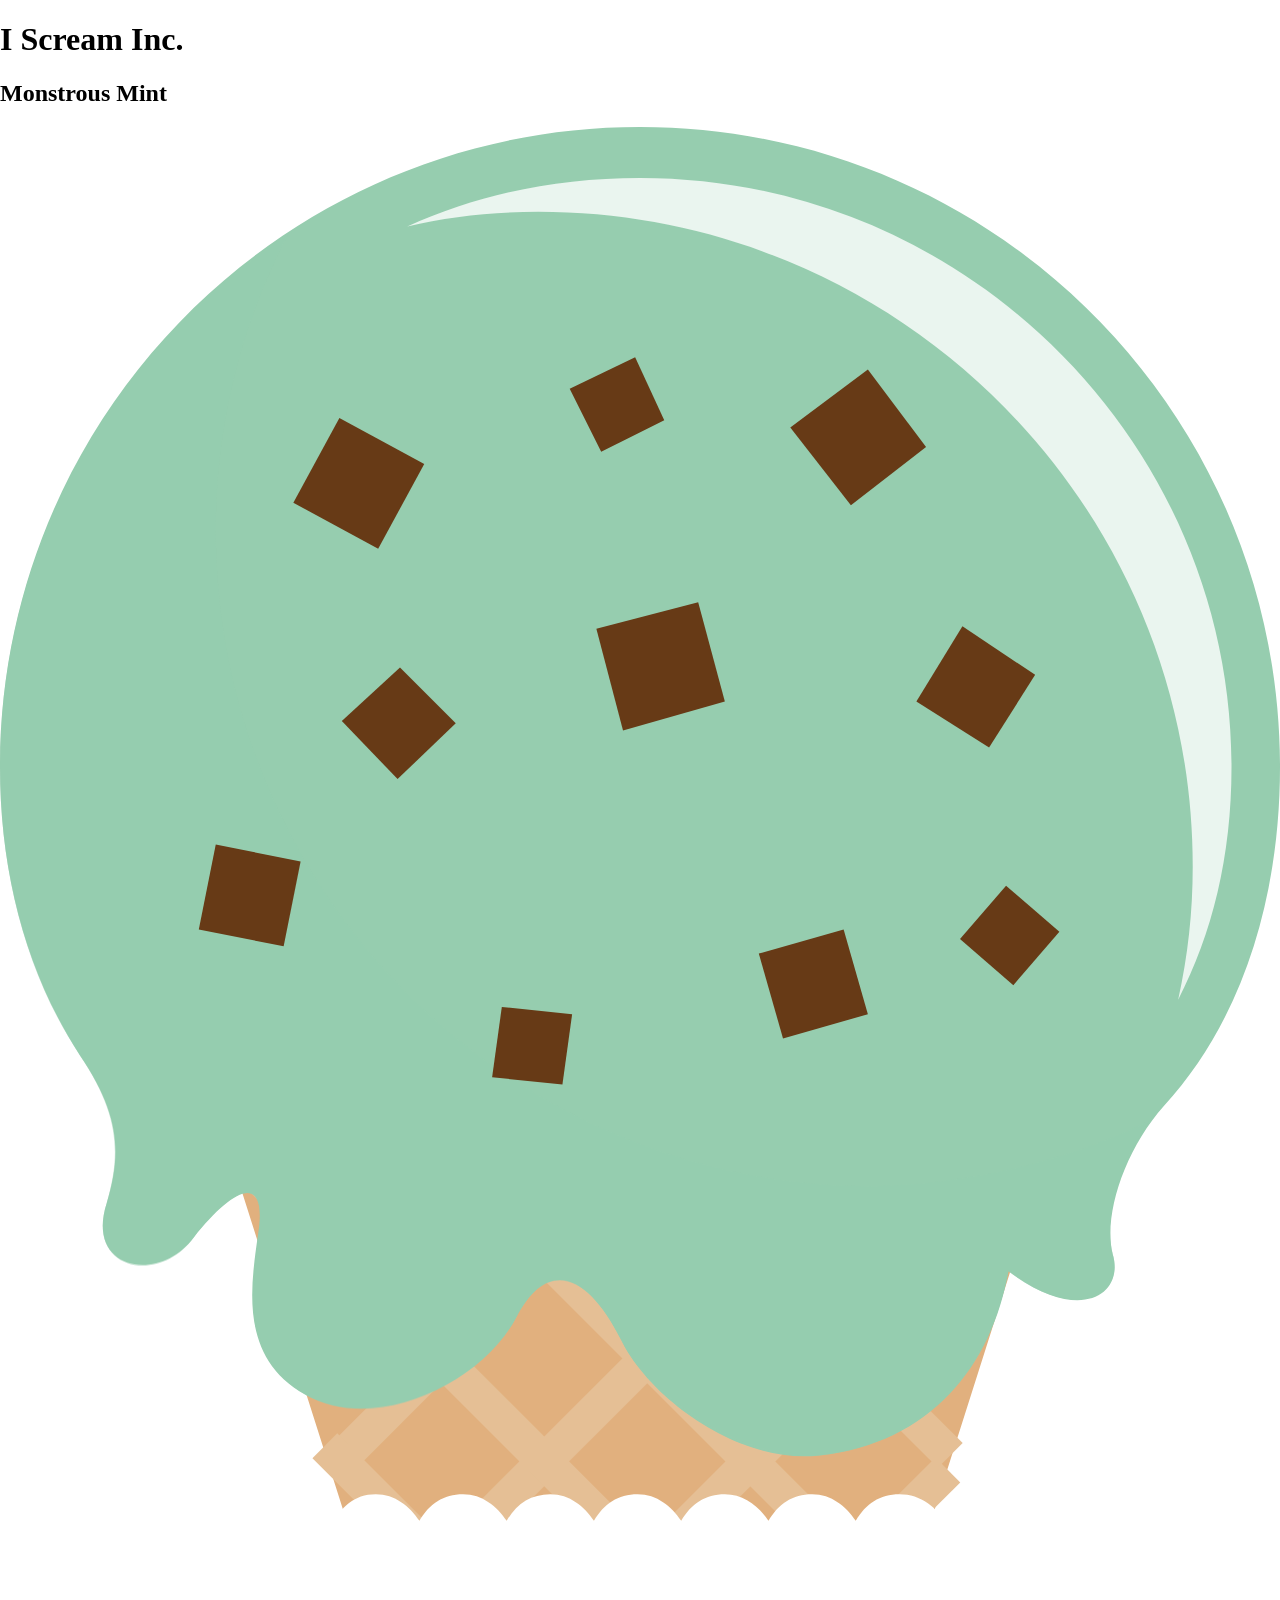
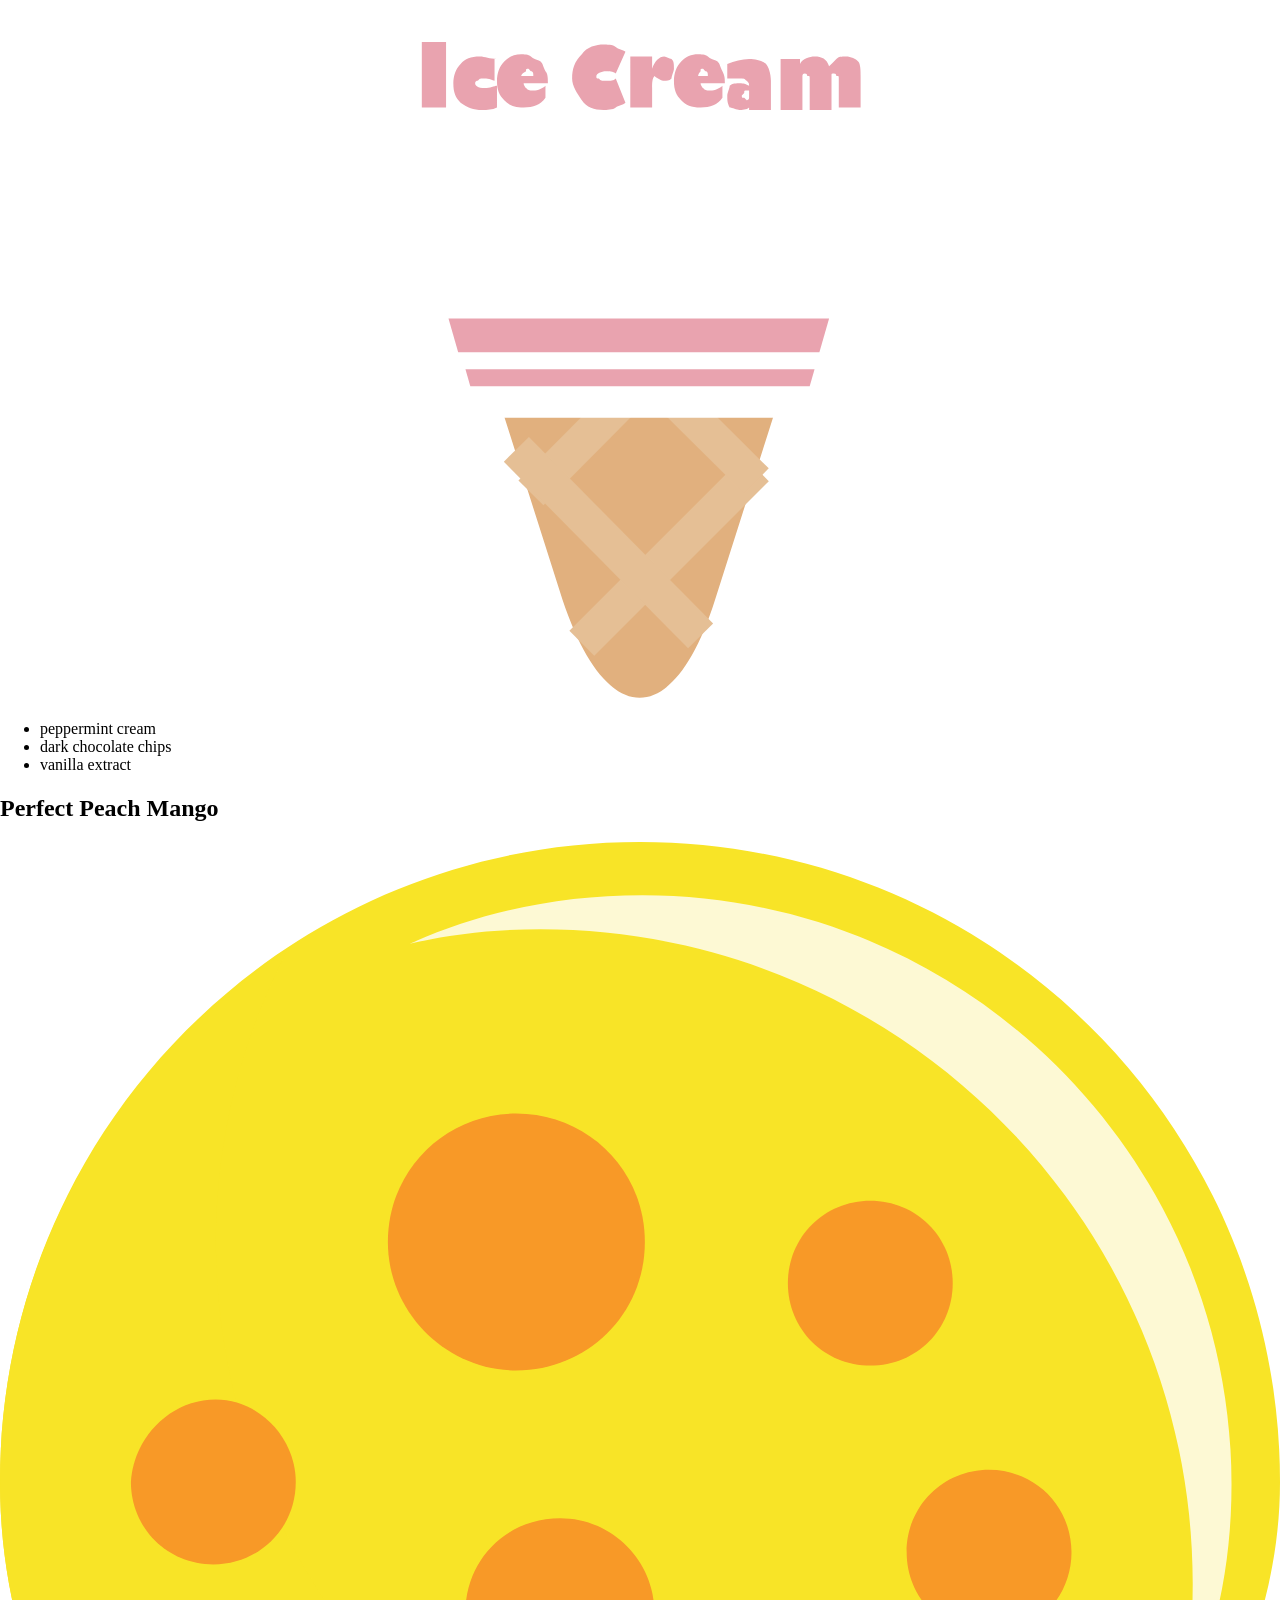
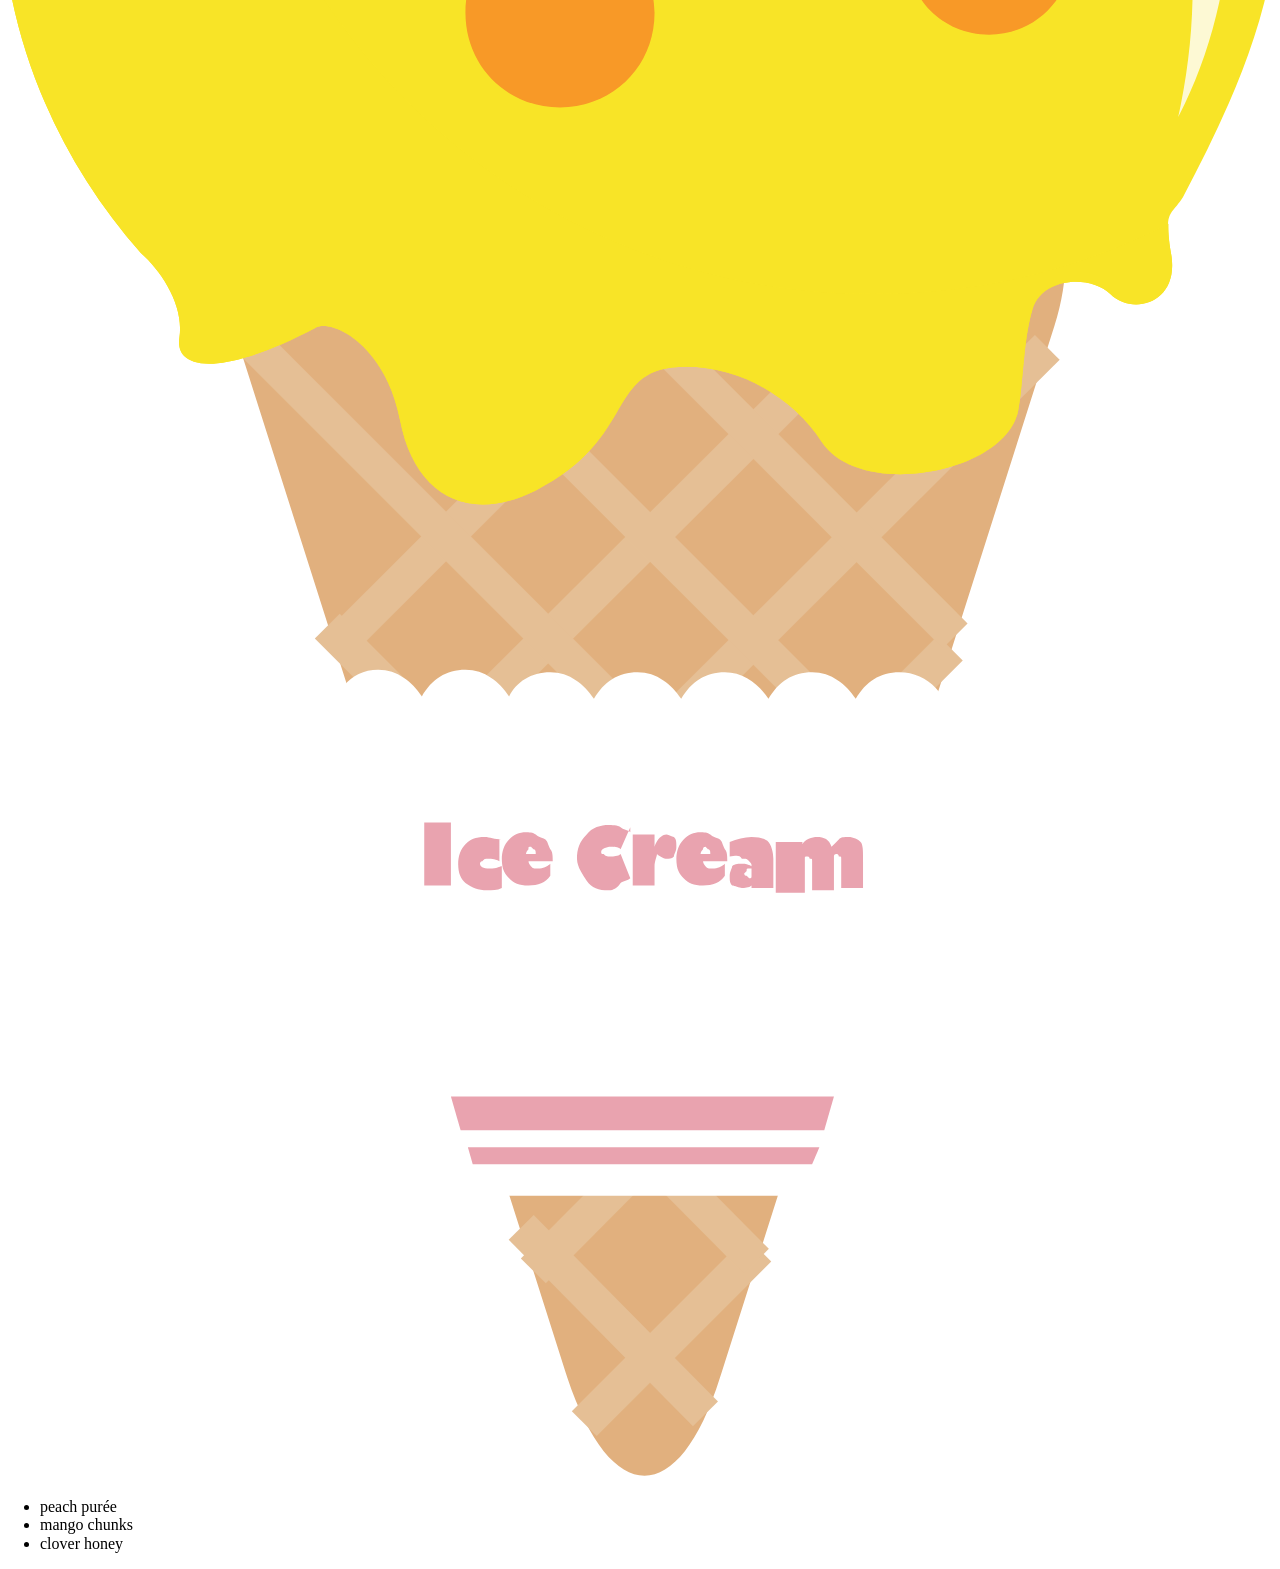
==== index.html @ 395a4f57 "Completed teacher code so far" ====
<!DOCTYPE html>
<html lang="en">
<head>
	<meta charset="utf-8" />
	<title>JavaScript Object Notation (JSON) | COMP1073 Client-Side JavaScript</title>
	<meta name="viewport" content="width=device-width, initial-scale=1.0" />
	<link href="css/normalize.css" rel="stylesheet" />
	<link href="css/styles.css" rel="stylesheet" />
	<script src="js/json.js" defer></script>
</head>

<body>
	<!-- STEP 1: Build out a HEADER and a SECTION element -->
<header>

</header>

<Section>
	
</Section>
	<!-- Proceed to js/json.js for the remainder of the lesson -->
</body>
</html>
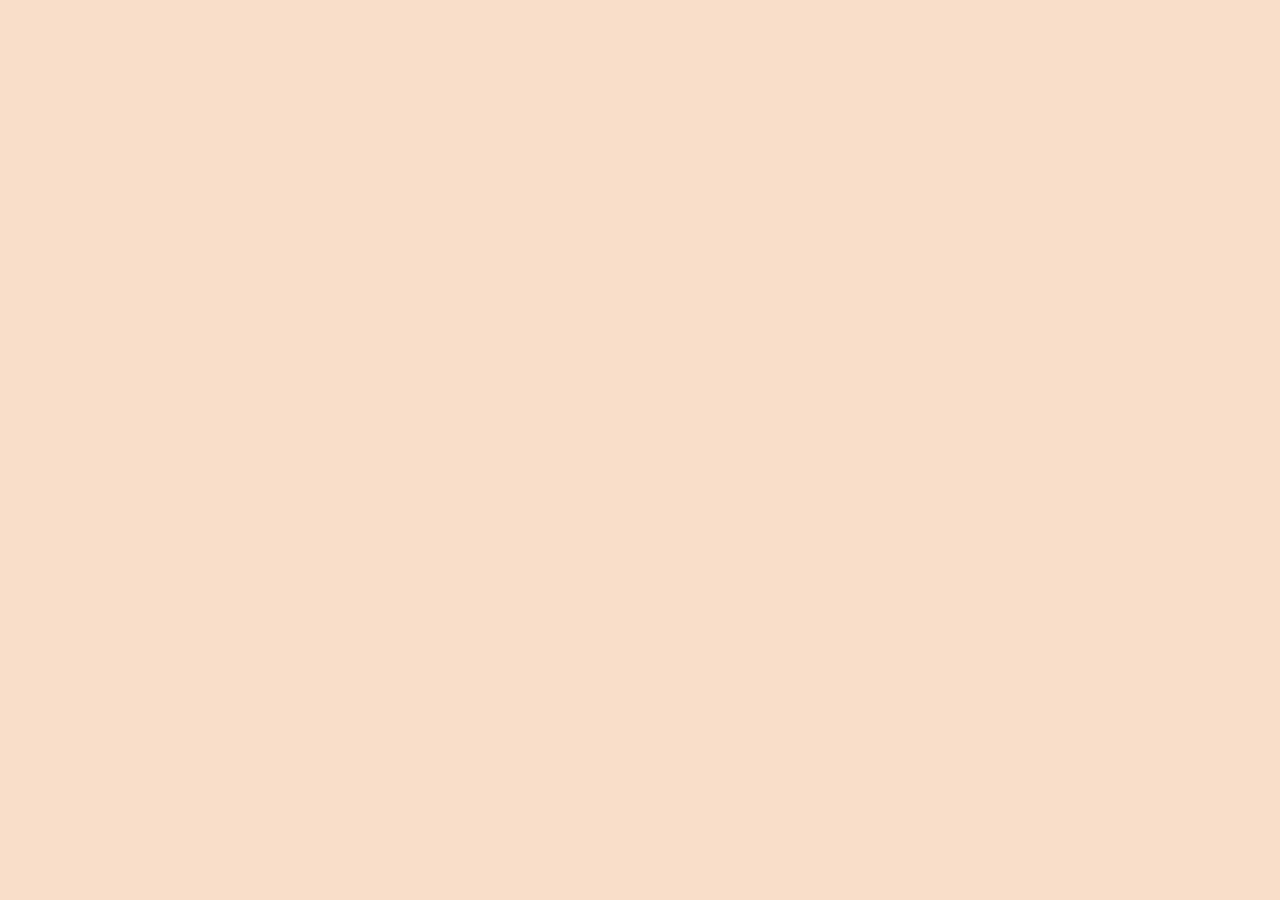
==== commit 66eb98fd: "corrected the section name from 'S' to 's' in my html" ====
--- a/index.html
+++ b/index.html
@@ -15,9 +15,10 @@
 
 </header>
 
-<Section>
+<section>
 	
-</Section>
+</section>
 	<!-- Proceed to js/json.js for the remainder of the lesson -->
 </body>
+
 </html>
--- a/css/styles.css
+++ b/css/styles.css
@@ -0,0 +1,74 @@
+@charset "utf-8";
+
+html {
+	box-sizing: border-box;
+  }
+*, *:before, *:after {
+	box-sizing: inherit;
+}
+
+body {
+	font-family: sans-serif;
+	font-size: 150%;
+	line-height: 1.4;
+	width: 80%;
+	margin: 0 auto;
+	background-color: #F9DEC9;
+}
+
+/* header styles */
+
+h1 {
+  font-size: 3rem;
+  text-align: center;
+}
+
+header p {
+  font-size: 1.3rem;
+  font-weight: bold;
+  text-align: center;
+}
+
+/* section styles */
+section {
+	display: flex;
+	justify-content: center;
+	margin-bottom: 5rem;
+}
+section article {
+	border: 1px solid black;
+	box-shadow: 0 2px 14px grey;
+	padding: 2.5%;
+	width: 25%;
+	margin: 0 1%;
+	border-radius: 10px; 
+    background-color: white;
+    transition: transform 0.3s ease;
+	text-align: center;
+	display: flex;
+    flex-direction: column;
+    justify-content: space-between;
+}
+article img {
+	display: block;
+	height: 120px;
+    width: auto;
+    margin: 20px auto;
+}
+section p {
+  margin: 5px 0;
+}
+
+section ul {
+  	text-align: left;
+    padding-left: 20px;
+    margin: 15px 0;
+	flex-grow: 1;
+
+}
+
+h2 {
+	font-size: 1.8rem;
+  	margin-bottom: 15px;
+  	line-height: 1.2;
+}
